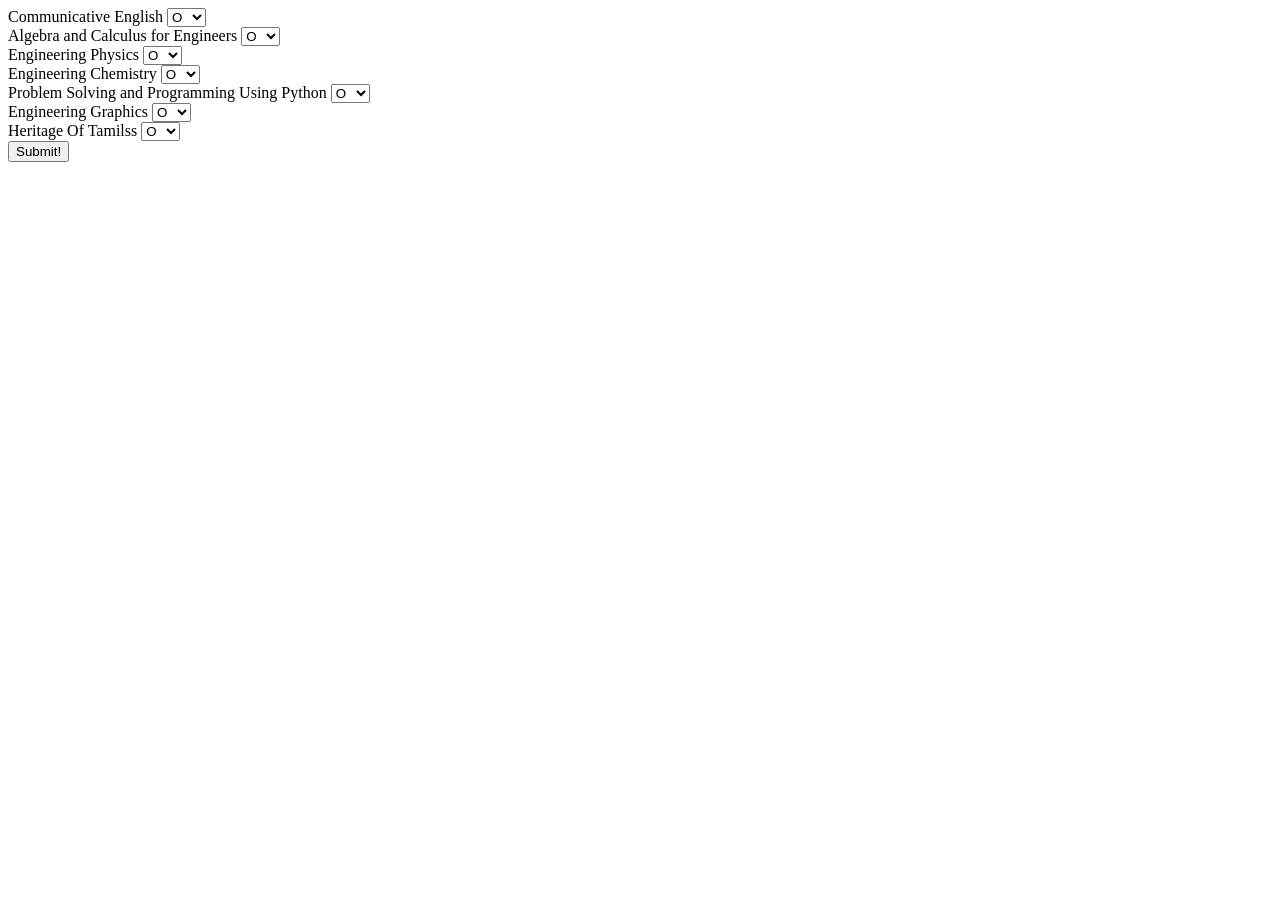
==== itsem1.html @ 3c8bb76c "SEM 1 IT designing reqd" ====
<!DOCTYPE html>
<html lang="en">
<head>
    <meta charset="UTF-8">
    <meta name="viewport" content="width=device-width, initial-scale=1.0">
    <title>SEM 1 IT</title>
</head>
<body>
<label for="english">Communicative English</label>
<select name="Comm Eng" id="ce">
  <option value="10">O</option>
  <option value="9">A+</option>
  <option value="8">A</option>
  <option value="7">B+</option>
  <option value="6">B</option>
  <option value="5">C</option>
  <option value="0">U</option>
</select>
<br>
<label for="Maths">Algebra and Calculus for Engineers</label>
<select name="Alg Calc" id="ace">
  <option value="10">O</option>
  <option value="9">A+</option>
  <option value="8">A</option>
  <option value="7">B+</option>
  <option value="6">B</option>
  <option value="5">C</option>
  <option value="0">U</option>
</select>
<br>
<label for="Physics">Engineering Physics</label>
<select name="Engg Phy" id="ep">
  <option value="10">O</option>
  <option value="9">A+</option>
  <option value="8">A</option>
  <option value="7">B+</option>
  <option value="6">B</option>
  <option value="5">C</option>
  <option value="0">U</option>
</select>
<br>
<label for="Chemistry">Engineering Chemistry</label>
<select name="Engg Chem" id="ec">
  <option value="10">O</option>
  <option value="9">A+</option>
  <option value="8">A</option>
  <option value="7">B+</option>
  <option value="6">B</option>
  <option value="5">C</option>
  <option value="0">U</option>
</select>
<br>
<label for="Python">Problem Solving and Programming Using Python</label>
<select name="Prob Py" id="py">
  <option value="10">O</option>
  <option value="9">A+</option>
  <option value="8">A</option>
  <option value="7">B+</option>
  <option value="6">B</option>
  <option value="5">C</option>
  <option value="0">U</option>
</select>
<br>
<label for="Engg Graphics">Engineering Graphics</label>
<select name="Engg Grap" id="eg">
  <option value="10">O</option>
  <option value="9">A+</option>
  <option value="8">A</option>
  <option value="7">B+</option>
  <option value="6">B</option>
  <option value="5">C</option>
  <option value="0">U</option>
</select>
<br>
<label for="tam1">Heritage Of Tamilss</label>
<select name="Heritage Tamil" id="tams">
  <option value="10">O</option>
  <option value="9">A+</option>
  <option value="8">A</option>
  <option value="7">B+</option>
  <option value="6">B</option>
  <option value="5">C</option>
  <option value="0">U</option>
</select>
<br>
<button onclick="calculatefunc()">Submit!</button>
<p id = "ans"></p>
</body>
</html>
<script>
    const itsem1_dict={'Communicative English':3,'Algebra and Calculus for Engineers':4,'Engineering Physics':4,'Engineering Chemistry':4,'Problem Solving and Programming in Python':3,'Engineering Graphics':3,'Heritage of Tamils':1};
    const grades={'O':10,'A+':9,'A':8,'B+':7,'B':6,'C':5,'U':0};
    function calculatefunc(){
        const ce = document.getElementById("ce");
        const ce_val = parseInt(ce.value,10)

        const math = document.getElementById("ace");
        const ace_val = parseInt(math.value,10)

        const phy = document.getElementById("ep");
        const phy_val = parseInt(phy.value , 10);

        const chem = document.getElementById("ec");
        const chem_val = parseInt(chem.value , 10);

        const python = document.getElementById("py");
        const py_val = parseInt(python.value , 10);

        const eg = document.getElementById("eg");
        const eg_val = parseInt(eg.value , 10);

        const tamil = document.getElementById("tams");
        const tamil_val = parseInt(tamil.value , 10);

        const grades = new Array(ce_val , ace_val , phy_val , chem_val , py_val , eg_val , tamil_val);
        
        let total_creds = 0 ;
        let num_creds_rec = 0 ;
        let i = 0;
        Object.values(itsem1_dict).forEach(function(value,key){
            total_creds += value;
            num_creds_rec += grades[i] * value;
            i++;
        });
        let cgpa = num_creds_rec/total_creds;
        const myele = document.getElementById("ans");
        myele.innerText = "Your cgpa is :" + cgpa;
    }
</script>
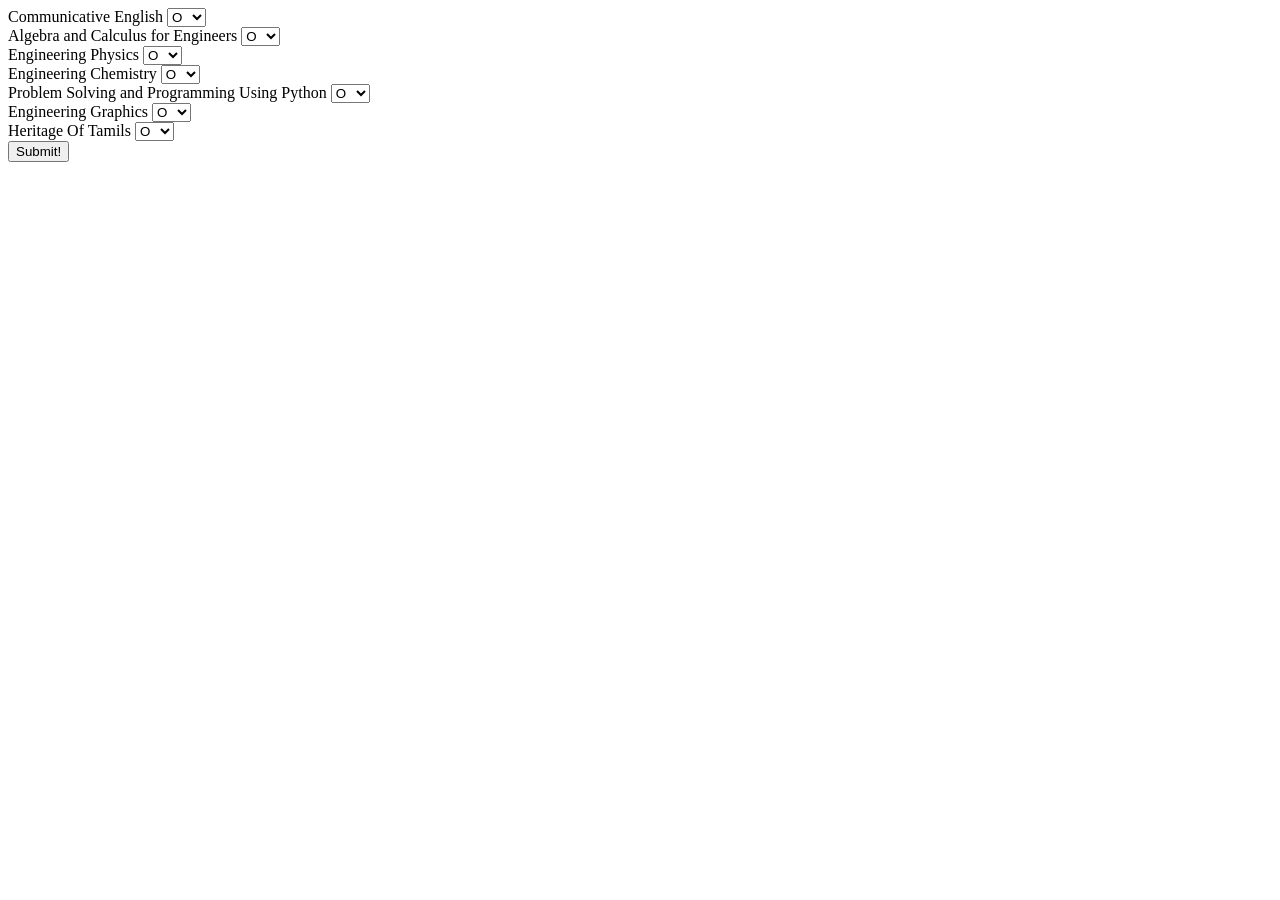
==== commit e4177c4b: "Sprlling Errorss Fixed for sem1,2 and Sem 3 added" ====
--- a/itsem1.html
+++ b/itsem1.html
@@ -6,7 +6,7 @@
     <title>SEM 1 IT</title>
 </head>
 <body>
-<label for="english">Communicative English</label>
+<label for="ce">Communicative English</label>
 <select name="Comm Eng" id="ce">
   <option value="10">O</option>
   <option value="9">A+</option>
@@ -17,7 +17,7 @@
   <option value="0">U</option>
 </select>
 <br>
-<label for="Maths">Algebra and Calculus for Engineers</label>
+<label for="ace">Algebra and Calculus for Engineers</label>
 <select name="Alg Calc" id="ace">
   <option value="10">O</option>
   <option value="9">A+</option>
@@ -28,7 +28,7 @@
   <option value="0">U</option>
 </select>
 <br>
-<label for="Physics">Engineering Physics</label>
+<label for="ep">Engineering Physics</label>
 <select name="Engg Phy" id="ep">
   <option value="10">O</option>
   <option value="9">A+</option>
@@ -39,7 +39,7 @@
   <option value="0">U</option>
 </select>
 <br>
-<label for="Chemistry">Engineering Chemistry</label>
+<label for="ec">Engineering Chemistry</label>
 <select name="Engg Chem" id="ec">
   <option value="10">O</option>
   <option value="9">A+</option>
@@ -50,7 +50,7 @@
   <option value="0">U</option>
 </select>
 <br>
-<label for="Python">Problem Solving and Programming Using Python</label>
+<label for="py">Problem Solving and Programming Using Python</label>
 <select name="Prob Py" id="py">
   <option value="10">O</option>
   <option value="9">A+</option>
@@ -61,7 +61,7 @@
   <option value="0">U</option>
 </select>
 <br>
-<label for="Engg Graphics">Engineering Graphics</label>
+<label for="eg">Engineering Graphics</label>
 <select name="Engg Grap" id="eg">
   <option value="10">O</option>
   <option value="9">A+</option>
@@ -72,7 +72,7 @@
   <option value="0">U</option>
 </select>
 <br>
-<label for="tam1">Heritage Of Tamilss</label>
+<label for="tams">Heritage Of Tamils</label>
 <select name="Heritage Tamil" id="tams">
   <option value="10">O</option>
   <option value="9">A+</option>
@@ -124,7 +124,7 @@
         });
         let cgpa = num_creds_rec/total_creds;
         const myele = document.getElementById("ans");
-        myele.innerText = "Your cgpa is :" + cgpa;
+        myele.innerText = "Your cgpa is :" + cgpa.toFixed(3);
     }
 </script>
 
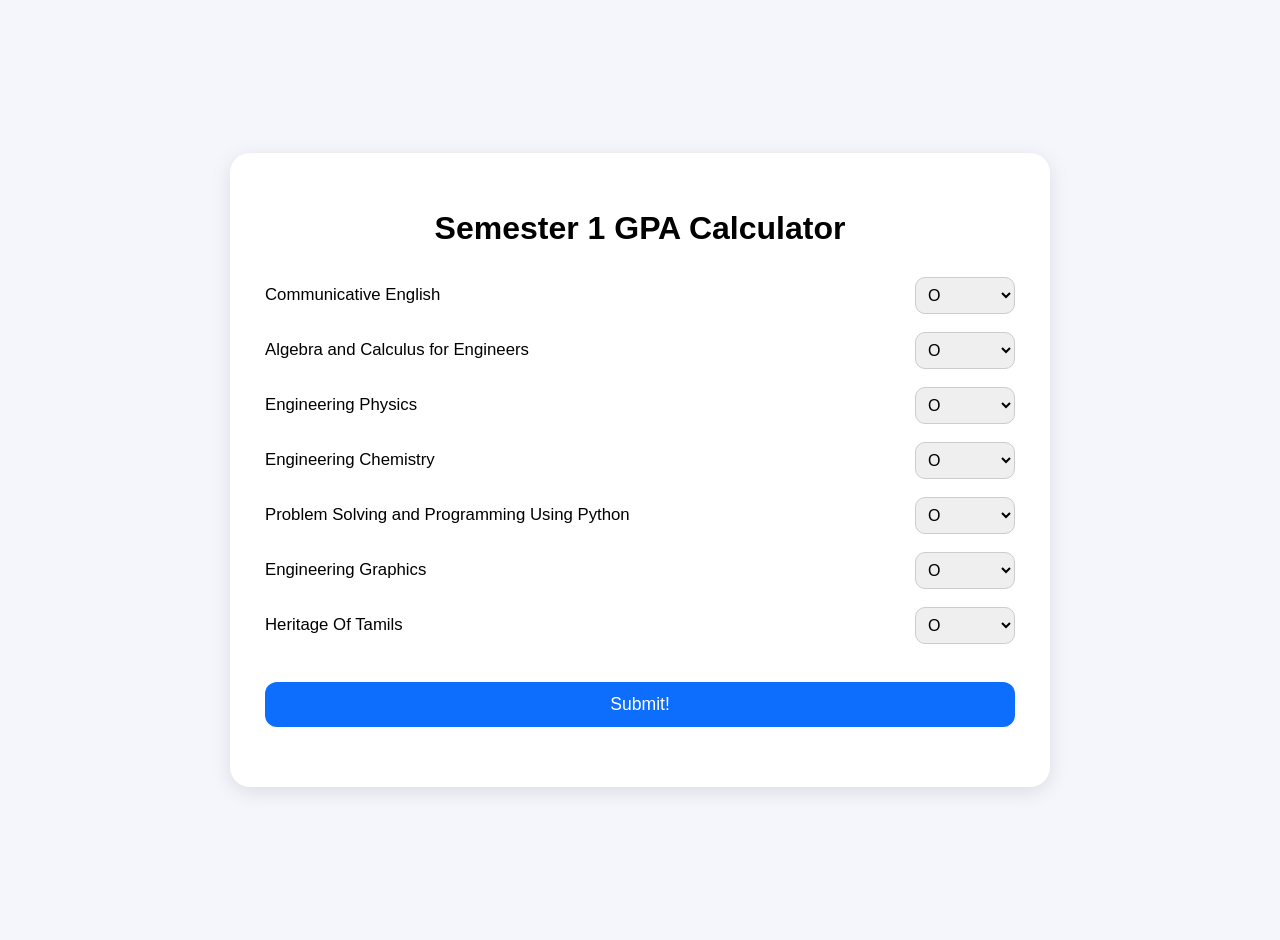
==== commit 0de160e8: "Css added and better design , more centered" ====
--- a/itsem1.html
+++ b/itsem1.html
@@ -1,130 +1,165 @@
 <!DOCTYPE html>
 <html lang="en">
+
 <head>
-    <meta charset="UTF-8">
-    <meta name="viewport" content="width=device-width, initial-scale=1.0">
-    <title>SEM 1 IT</title>
+  <meta charset="UTF-8">
+  <meta name="viewport" content="width=device-width, initial-scale=1.0">
+  <title>SEM 1 IT</title>
+  <link rel="stylesheet" href="styles.css">
 </head>
 <body>
-<label for="ce">Communicative English</label>
-<select name="Comm Eng" id="ce">
-  <option value="10">O</option>
-  <option value="9">A+</option>
-  <option value="8">A</option>
-  <option value="7">B+</option>
-  <option value="6">B</option>
-  <option value="5">C</option>
-  <option value="0">U</option>
-</select>
-<br>
-<label for="ace">Algebra and Calculus for Engineers</label>
-<select name="Alg Calc" id="ace">
-  <option value="10">O</option>
-  <option value="9">A+</option>
-  <option value="8">A</option>
-  <option value="7">B+</option>
-  <option value="6">B</option>
-  <option value="5">C</option>
-  <option value="0">U</option>
-</select>
-<br>
-<label for="ep">Engineering Physics</label>
-<select name="Engg Phy" id="ep">
-  <option value="10">O</option>
-  <option value="9">A+</option>
-  <option value="8">A</option>
-  <option value="7">B+</option>
-  <option value="6">B</option>
-  <option value="5">C</option>
-  <option value="0">U</option>
-</select>
-<br>
-<label for="ec">Engineering Chemistry</label>
-<select name="Engg Chem" id="ec">
-  <option value="10">O</option>
-  <option value="9">A+</option>
-  <option value="8">A</option>
-  <option value="7">B+</option>
-  <option value="6">B</option>
-  <option value="5">C</option>
-  <option value="0">U</option>
-</select>
-<br>
-<label for="py">Problem Solving and Programming Using Python</label>
-<select name="Prob Py" id="py">
-  <option value="10">O</option>
-  <option value="9">A+</option>
-  <option value="8">A</option>
-  <option value="7">B+</option>
-  <option value="6">B</option>
-  <option value="5">C</option>
-  <option value="0">U</option>
-</select>
-<br>
-<label for="eg">Engineering Graphics</label>
-<select name="Engg Grap" id="eg">
-  <option value="10">O</option>
-  <option value="9">A+</option>
-  <option value="8">A</option>
-  <option value="7">B+</option>
-  <option value="6">B</option>
-  <option value="5">C</option>
-  <option value="0">U</option>
-</select>
-<br>
-<label for="tams">Heritage Of Tamils</label>
-<select name="Heritage Tamil" id="tams">
-  <option value="10">O</option>
-  <option value="9">A+</option>
-  <option value="8">A</option>
-  <option value="7">B+</option>
-  <option value="6">B</option>
-  <option value="5">C</option>
-  <option value="0">U</option>
-</select>
-<br>
-<button onclick="calculatefunc()">Submit!</button>
-<p id = "ans"></p>
+  <div class="gpa-container">
+    <div class="gpa-card">
+
+      <h1>Semester 1 GPA Calculator</h1>
+      <div class="subject-row">
+
+        <label for="ce">Communicative English</label>
+
+        <select name="Comm Eng" id="ce">
+          <option value="10">O</option>
+          <option value="9">A+</option>
+          <option value="8">A</option>
+          <option value="7">B+</option>
+          <option value="6">B</option>
+          <option value="5">C</option>
+          <option value="0">U</option>
+        </select>
+      </div>
+
+      <div class="subject-row">
+
+        <label for="ace">Algebra and Calculus for Engineers</label>
+
+        <select name="Alg Calc" id="ace">
+          <option value="10">O</option>
+          <option value="9">A+</option>
+          <option value="8">A</option>
+          <option value="7">B+</option>
+          <option value="6">B</option>
+          <option value="5">C</option>
+          <option value="0">U</option>
+        </select>
+      </div>
+
+      <div class="subject-row">
+
+        <label for="ep">Engineering Physics</label>
+
+        <select name="Engg Phy" id="ep">
+          <option value="10">O</option>
+          <option value="9">A+</option>
+          <option value="8">A</option>
+          <option value="7">B+</option>
+          <option value="6">B</option>
+          <option value="5">C</option>
+          <option value="0">U</option>
+        </select>
+      </div>
+
+      <div class="subject-row">
+
+        <label for="ec">Engineering Chemistry</label>
+
+        <select name="Engg Chem" id="ec">
+          <option value="10">O</option>
+          <option value="9">A+</option>
+          <option value="8">A</option>
+          <option value="7">B+</option>
+          <option value="6">B</option>
+          <option value="5">C</option>
+          <option value="0">U</option>
+        </select>
+      </div>
+
+      <div class="subject-row">
+
+        <label for="py">Problem Solving and Programming Using Python</label>
+
+        <select name="Prob Py" id="py">
+          <option value="10">O</option>
+          <option value="9">A+</option>
+          <option value="8">A</option>
+          <option value="7">B+</option>
+          <option value="6">B</option>
+          <option value="5">C</option>
+          <option value="0">U</option>
+        </select>
+      </div>
+
+      <div class="subject-row">
+
+        <label for="eg">Engineering Graphics</label>
+
+        <select name="Engg Grap" id="eg">
+          <option value="10">O</option>
+          <option value="9">A+</option>
+          <option value="8">A</option>
+          <option value="7">B+</option>
+          <option value="6">B</option>
+          <option value="5">C</option>
+          <option value="0">U</option>
+        </select>
+      </div>
+
+      <div class="subject-row">
+
+        <label for="tams">Heritage Of Tamils</label>
+
+        <select name="Heritage Tamil" id="tams">
+          <option value="10">O</option>
+          <option value="9">A+</option>
+          <option value="8">A</option>
+          <option value="7">B+</option>
+          <option value="6">B</option>
+          <option value="5">C</option>
+          <option value="0">U</option>
+        </select>
+      </div>
+      <button onclick="calculatefunc()">Submit!</button>
+      <p id="ans"></p>
+    </div>
+  </div>
 </body>
+
 </html>
 <script>
-    const itsem1_dict={'Communicative English':3,'Algebra and Calculus for Engineers':4,'Engineering Physics':4,'Engineering Chemistry':4,'Problem Solving and Programming in Python':3,'Engineering Graphics':3,'Heritage of Tamils':1};
-    const grades={'O':10,'A+':9,'A':8,'B+':7,'B':6,'C':5,'U':0};
-    function calculatefunc(){
-        const ce = document.getElementById("ce");
-        const ce_val = parseInt(ce.value,10)
+  const itsem1_dict = { 'Communicative English': 3, 'Algebra and Calculus for Engineers': 4, 'Engineering Physics': 4, 'Engineering Chemistry': 4, 'Problem Solving and Programming in Python': 3, 'Engineering Graphics': 3, 'Heritage of Tamils': 1 };
+  const grades = { 'O': 10, 'A+': 9, 'A': 8, 'B+': 7, 'B': 6, 'C': 5, 'U': 0 };
+  function calculatefunc() {
+    const ce = document.getElementById("ce");
+    const ce_val = parseInt(ce.value, 10)
 
-        const math = document.getElementById("ace");
-        const ace_val = parseInt(math.value,10)
+    const math = document.getElementById("ace");
+    const ace_val = parseInt(math.value, 10)
 
-        const phy = document.getElementById("ep");
-        const phy_val = parseInt(phy.value , 10);
+    const phy = document.getElementById("ep");
+    const phy_val = parseInt(phy.value, 10);
 
-        const chem = document.getElementById("ec");
-        const chem_val = parseInt(chem.value , 10);
+    const chem = document.getElementById("ec");
+    const chem_val = parseInt(chem.value, 10);
 
-        const python = document.getElementById("py");
-        const py_val = parseInt(python.value , 10);
+    const python = document.getElementById("py");
+    const py_val = parseInt(python.value, 10);
 
-        const eg = document.getElementById("eg");
-        const eg_val = parseInt(eg.value , 10);
+    const eg = document.getElementById("eg");
+    const eg_val = parseInt(eg.value, 10);
 
-        const tamil = document.getElementById("tams");
-        const tamil_val = parseInt(tamil.value , 10);
+    const tamil = document.getElementById("tams");
+    const tamil_val = parseInt(tamil.value, 10);
 
-        const grades = new Array(ce_val , ace_val , phy_val , chem_val , py_val , eg_val , tamil_val);
-        
-        let total_creds = 0 ;
-        let num_creds_rec = 0 ;
-        let i = 0;
-        Object.values(itsem1_dict).forEach(function(value,key){
-            total_creds += value;
-            num_creds_rec += grades[i] * value;
-            i++;
-        });
-        let cgpa = num_creds_rec/total_creds;
-        const myele = document.getElementById("ans");
-        myele.innerText = "Your cgpa is :" + cgpa.toFixed(3);
-    }
-</script>
+    const grades = new Array(ce_val, ace_val, phy_val, chem_val, py_val, eg_val, tamil_val);
 
+    let total_creds = 0;
+    let num_creds_rec = 0;
+    let i = 0;
+    Object.values(itsem1_dict).forEach(function (value, key) {
+      total_creds += value;
+      num_creds_rec += grades[i] * value;
+      i++;
+    });
+    let cgpa = num_creds_rec / total_creds;
+    const myele = document.getElementById("ans");
+    myele.innerText = "Your gpa is :" + cgpa.toFixed(3);
+  }
+</script>
--- a/styles.css
+++ b/styles.css
@@ -0,0 +1,105 @@
+/* Whole page */
+body{
+    background: #f4f6fb;
+    font-family: Arial, sans-serif;
+    margin: 0;
+    padding: 20px;
+}
+
+/* Center everything */
+.gpa-container{
+    display: flex;
+    justify-content: center;
+    align-items: center;
+    min-height: 100vh;
+}
+
+/* Main card */
+.gpa-card{
+    width: 100%;
+    max-width: 750px;
+    background: white;
+    padding: 35px;
+    border-radius: 20px;
+    box-shadow: 0px 5px 20px rgba(0,0,0,0.1);
+}
+
+/* Heading */
+.gpa-card h1{
+    text-align: center;
+    margin-bottom: 30px;
+    font-size: 2rem;
+}
+
+/* Subject row */
+.subject-row{
+    display: flex;
+    justify-content: space-between;
+    align-items: center;
+    gap: 20px;
+    margin-bottom: 18px;
+}
+
+/* Subject name */
+.subject-row label{
+    font-size: 1.05rem;
+    font-weight: 500;
+    flex: 1;
+}
+
+/* Dropdown styling */
+select{
+    width: 100px;
+    padding: 8px;
+    border-radius: 10px;
+    border: 1px solid #ccc;
+    font-size: 1rem;
+}
+
+/* Button */
+button{
+    width: 100%;
+    margin-top: 20px;
+    padding: 12px;
+    border: none;
+    border-radius: 12px;
+    background-color: #0d6efd;
+    color: white;
+    font-size: 1.1rem;
+    cursor: pointer;
+    transition: 0.3s;
+}
+
+/* Hover effect */
+button:hover{
+    transform: translateY(-2px);
+}
+
+/* GPA output */
+#ans{
+    text-align: center;
+    margin-top: 25px;
+    font-size: 1.5rem;
+    font-weight: bold;
+}
+
+/* Responsive Design */
+@media(max-width:768px){
+
+    .gpa-card{
+        padding: 25px;
+    }
+
+    .subject-row{
+        flex-direction: column;
+        align-items: flex-start;
+    }
+
+    select{
+        width: 100%;
+    }
+
+    .gpa-card h1{
+        font-size: 1.5rem;
+    }
+}
